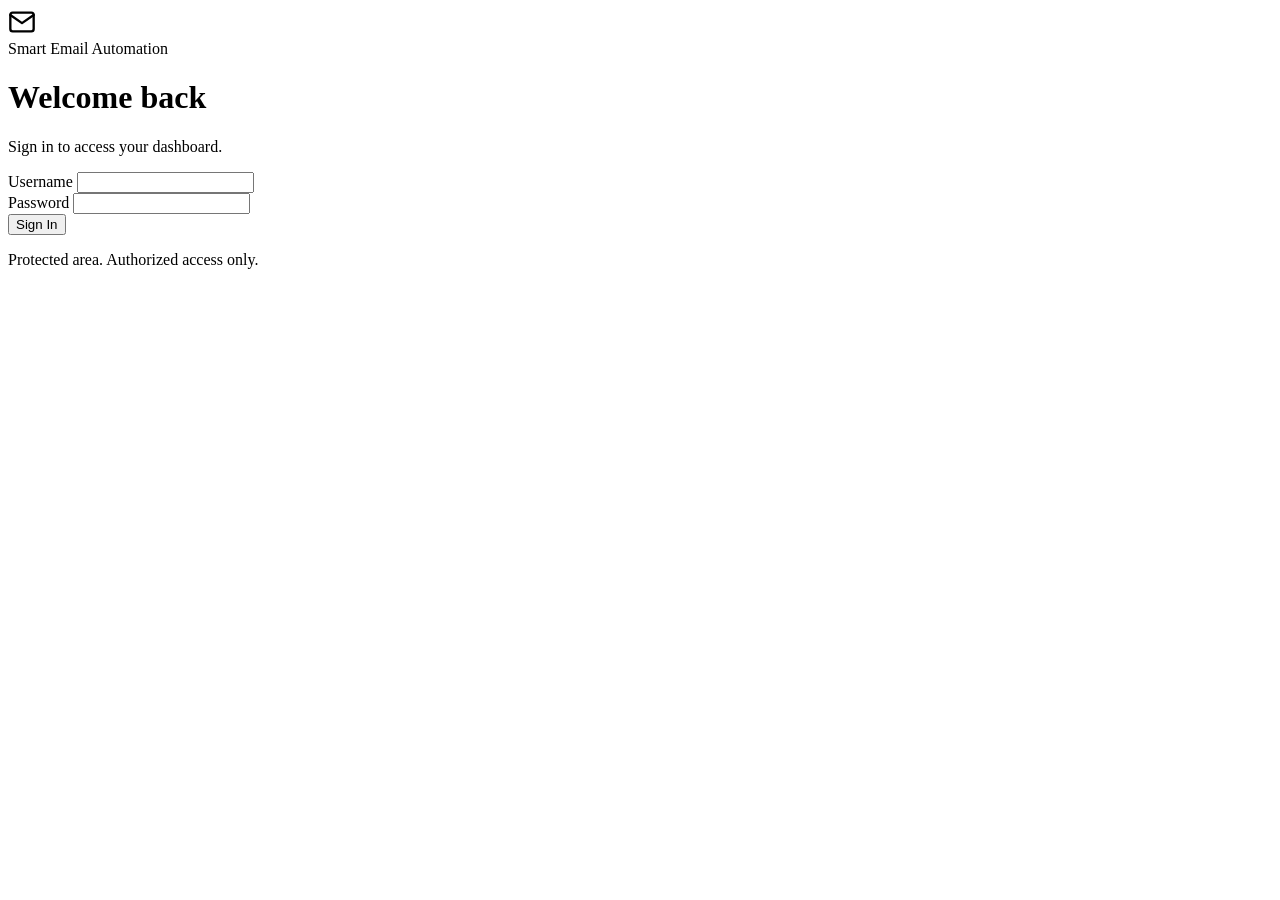
==== frontend/login.html @ 8af30b0a "feat: harden and deploy smart email automation" ====
<!DOCTYPE html>
<html lang="en">
<head>
  <meta charset="UTF-8" />
  <meta name="viewport" content="width=device-width, initial-scale=1.0" />
  <title>Sign In — ResumeMailer</title>
  <link rel="preconnect" href="https://fonts.googleapis.com" />
  <link rel="preconnect" href="https://fonts.gstatic.com" crossorigin />
  <link href="https://fonts.googleapis.com/css2?family=Inter:wght@300;400;500;600;700;800&display=swap" rel="stylesheet" />
  <link rel="stylesheet" href="/static/css/login.css" />
</head>
<body>
  <div class="bg-aurora">
    <div class="orb orb-1"></div>
    <div class="orb orb-2"></div>
    <div class="orb orb-3"></div>
    <div class="grid-overlay"></div>
  </div>

  <main class="login-shell">
    <div class="login-card">
      <div class="login-brand">
        <div class="brand-icon">
          <svg width="28" height="28" viewBox="0 0 24 24" fill="none" stroke="currentColor" stroke-width="2" stroke-linecap="round" stroke-linejoin="round">
            <path d="M4 4h16c1.1 0 2 .9 2 2v12c0 1.1-.9 2-2 2H4c-1.1 0-2-.9-2-2V6c0-1.1.9-2 2-2z"/>
            <polyline points="22,6 12,13 2,6"/>
          </svg>
        </div>
        <span>Smart Email Automation</span>
      </div>

      <h1 class="login-title">Welcome back</h1>
      <p class="login-subtitle">Sign in to access your dashboard.</p>

      <form id="login-form" class="login-form" autocomplete="on" novalidate>
        <div class="form-group">
          <label class="form-label" for="username">Username</label>
          <input type="text" id="username" name="username" class="form-input"
                 autocomplete="username" autocapitalize="none" spellcheck="false" required />
        </div>

        <div class="form-group">
          <label class="form-label" for="password">Password</label>
          <input type="password" id="password" name="password" class="form-input"
                 autocomplete="current-password" required />
        </div>

        <div class="form-error" id="form-error" hidden></div>

        <button type="submit" class="btn btn-primary btn-lg" id="login-btn">
          <span class="btn-text">Sign In</span>
          <span class="btn-loader" hidden></span>
        </button>
      </form>

      <p class="login-footer">Protected area. Authorized access only.</p>
    </div>
  </main>

  <script>
    (function () {
      const form = document.getElementById('login-form');
      const errEl = document.getElementById('form-error');
      const btn = document.getElementById('login-btn');
      const btnText = btn.querySelector('.btn-text');
      const btnLoader = btn.querySelector('.btn-loader');

      function showError(msg) {
        errEl.textContent = msg;
        errEl.hidden = !msg;
      }

      // If already authenticated, skip the login screen.
      fetch('/api/auth/status', { credentials: 'same-origin' })
        .then((r) => r.ok ? r.json() : null)
        .then((data) => {
          if (data && data.authenticated) {
            window.location.replace('/');
          }
        })
        .catch(() => { /* ignore */ });

      form.addEventListener('submit', async (e) => {
        e.preventDefault();
        showError('');
        const username = document.getElementById('username').value.trim();
        const password = document.getElementById('password').value;
        if (!username || !password) {
          showError('Please enter both username and password.');
          return;
        }
        btn.disabled = true;
        btnText.hidden = true;
        btnLoader.hidden = false;
        try {
          const res = await fetch('/api/auth/login', {
            method: 'POST',
            credentials: 'same-origin',
            headers: { 'Content-Type': 'application/json' },
            body: JSON.stringify({ username, password }),
          });
          if (res.ok) {
            window.location.replace('/');
            return;
          }
          const data = await res.json().catch(() => ({}));
          showError(data.detail || 'Sign in failed. Please try again.');
        } catch (err) {
          showError('Network error. Please try again.');
        } finally {
          btn.disabled = false;
          btnText.hidden = false;
          btnLoader.hidden = true;
        }
      });
    })();
  </script>
</body>
</html>
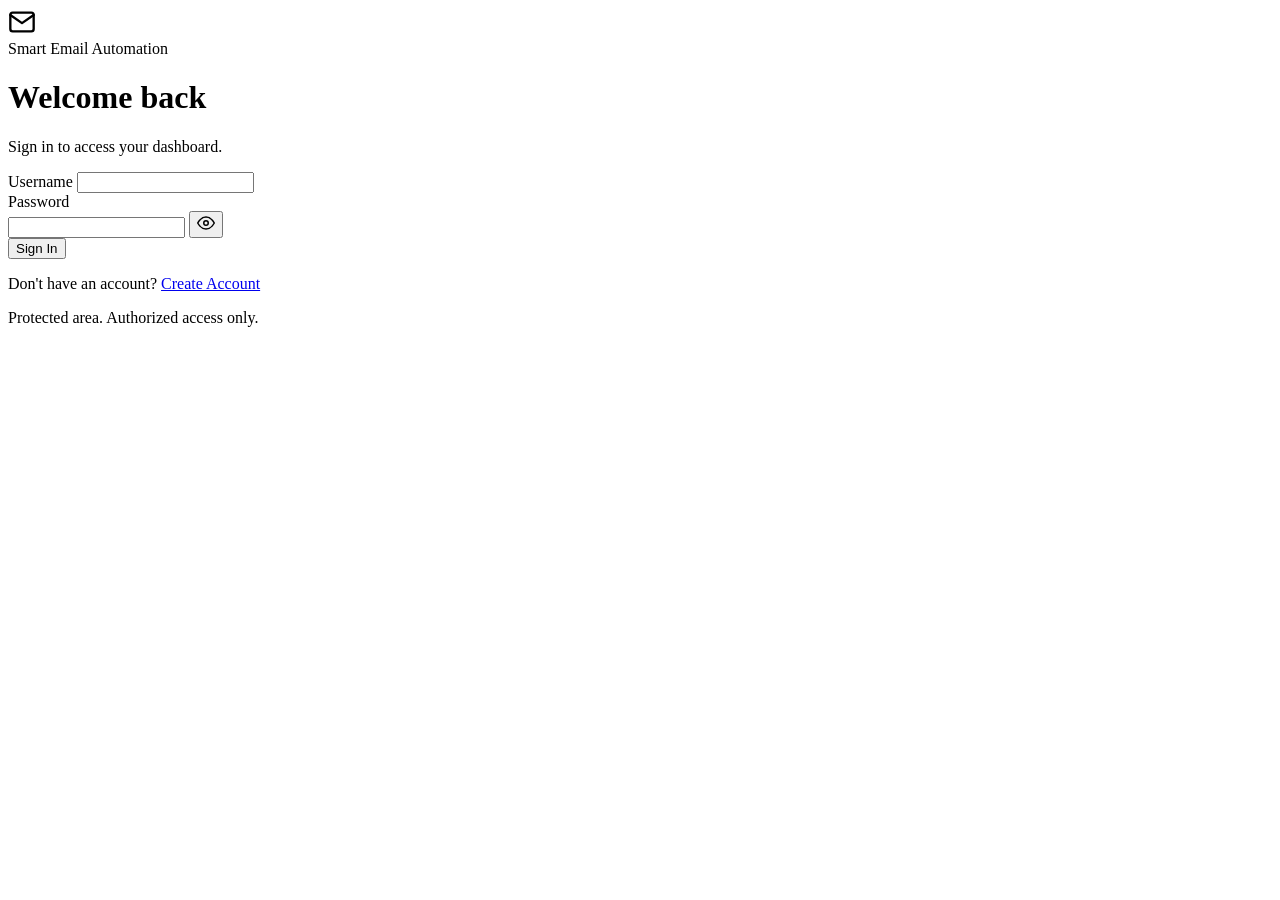
==== commit d85b6e96: "Add multi-user authentication with SQLite, update deployment for production" ====
--- a/frontend/login.html
+++ b/frontend/login.html
@@ -29,29 +29,107 @@
         <span>Smart Email Automation</span>
       </div>
 
-      <h1 class="login-title">Welcome back</h1>
-      <p class="login-subtitle">Sign in to access your dashboard.</p>
-
-      <form id="login-form" class="login-form" autocomplete="on" novalidate>
-        <div class="form-group">
-          <label class="form-label" for="username">Username</label>
-          <input type="text" id="username" name="username" class="form-input"
-                 autocomplete="username" autocapitalize="none" spellcheck="false" required />
-        </div>
-
-        <div class="form-group">
-          <label class="form-label" for="password">Password</label>
-          <input type="password" id="password" name="password" class="form-input"
-                 autocomplete="current-password" required />
-        </div>
-
-        <div class="form-error" id="form-error" hidden></div>
-
-        <button type="submit" class="btn btn-primary btn-lg" id="login-btn">
-          <span class="btn-text">Sign In</span>
-          <span class="btn-loader" hidden></span>
-        </button>
-      </form>
+      <div id="signin-panel">
+        <h1 class="login-title">Welcome back</h1>
+        <p class="login-subtitle">Sign in to access your dashboard.</p>
+
+        <form id="login-form" class="login-form" autocomplete="on" novalidate>
+          <div class="form-group">
+            <label class="form-label" for="username">Username</label>
+            <input type="text" id="username" name="username" class="form-input"
+                   autocomplete="username" autocapitalize="none" spellcheck="false" required />
+          </div>
+
+          <div class="form-group">
+            <label class="form-label" for="password">Password</label>
+            <div class="password-wrapper">
+              <input type="password" id="password" name="password" class="form-input"
+                     autocomplete="current-password" required />
+              <button type="button" class="password-toggle" data-target="password" tabindex="-1">
+                <svg class="eye-icon" width="18" height="18" viewBox="0 0 24 24" fill="none" stroke="currentColor" stroke-width="2">
+                  <path d="M1 12s4-8 11-8 11 8 11 8-4 8-11 8-11-8-11-8z"/>
+                  <circle cx="12" cy="12" r="3"/>
+                </svg>
+                <svg class="eye-off-icon" width="18" height="18" viewBox="0 0 24 24" fill="none" stroke="currentColor" stroke-width="2" style="display:none">
+                  <path d="M17.94 17.94A10.07 10.07 0 0 1 12 20c-7 0-11-8-11-8a18.45 18.45 0 0 1 5.06-5.94M9.9 4.24A9.12 9.12 0 0 1 12 4c7 0 11 8 11 8a18.5 18.5 0 0 1-2.16 3.19m-6.72-1.07a3 3 0 1 1-4.24-4.24"/>
+                  <line x1="1" y1="1" x2="23" y2="23"/>
+                </svg>
+              </button>
+            </div>
+          </div>
+
+          <div class="form-error" id="form-error" hidden></div>
+
+          <button type="submit" class="btn btn-primary btn-lg" id="login-btn">
+            <span class="btn-text">Sign In</span>
+            <span class="btn-loader" hidden></span>
+          </button>
+        </form>
+
+        <p class="login-toggle">
+          Don't have an account? <a href="#" id="show-register">Create Account</a>
+        </p>
+      </div>
+
+      <div id="register-panel" hidden>
+        <h1 class="login-title">Create your account</h1>
+        <p class="login-subtitle">Set up your account to access your dashboard.</p>
+
+        <form id="register-form" class="login-form" autocomplete="off" novalidate>
+          <div class="form-group">
+            <label class="form-label" for="reg-username">Username</label>
+            <input type="text" id="reg-username" name="username" class="form-input"
+                   autocomplete="username" autocapitalize="none" spellcheck="false" required />
+          </div>
+
+          <div class="form-group">
+            <label class="form-label" for="reg-password">Password</label>
+            <div class="password-wrapper">
+              <input type="password" id="reg-password" name="password" class="form-input"
+                     autocomplete="new-password" required />
+              <button type="button" class="password-toggle" data-target="reg-password" tabindex="-1">
+                <svg class="eye-icon" width="18" height="18" viewBox="0 0 24 24" fill="none" stroke="currentColor" stroke-width="2">
+                  <path d="M1 12s4-8 11-8 11 8 11 8-4 8-11 8-11-8-11-8z"/>
+                  <circle cx="12" cy="12" r="3"/>
+                </svg>
+                <svg class="eye-off-icon" width="18" height="18" viewBox="0 0 24 24" fill="none" stroke="currentColor" stroke-width="2" style="display:none">
+                  <path d="M17.94 17.94A10.07 10.07 0 0 1 12 20c-7 0-11-8-11-8a18.45 18.45 0 0 1 5.06-5.94M9.9 4.24A9.12 9.12 0 0 1 12 4c7 0 11 8 11 8a18.5 18.5 0 0 1-2.16 3.19m-6.72-1.07a3 3 0 1 1-4.24-4.24"/>
+                  <line x1="1" y1="1" x2="23" y2="23"/>
+                </svg>
+              </button>
+            </div>
+          </div>
+
+          <div class="form-group">
+            <label class="form-label" for="reg-confirm">Confirm Password</label>
+            <div class="password-wrapper">
+              <input type="password" id="reg-confirm" name="confirm_password" class="form-input"
+                     autocomplete="new-password" required />
+              <button type="button" class="password-toggle" data-target="reg-confirm" tabindex="-1">
+                <svg class="eye-icon" width="18" height="18" viewBox="0 0 24 24" fill="none" stroke="currentColor" stroke-width="2">
+                  <path d="M1 12s4-8 11-8 11 8 11 8-4 8-11 8-11-8-11-8z"/>
+                  <circle cx="12" cy="12" r="3"/>
+                </svg>
+                <svg class="eye-off-icon" width="18" height="18" viewBox="0 0 24 24" fill="none" stroke="currentColor" stroke-width="2" style="display:none">
+                  <path d="M17.94 17.94A10.07 10.07 0 0 1 12 20c-7 0-11-8-11-8a18.45 18.45 0 0 1 5.06-5.94M9.9 4.24A9.12 9.12 0 0 1 12 4c7 0 11 8 11 8a18.5 18.5 0 0 1-2.16 3.19m-6.72-1.07a3 3 0 1 1-4.24-4.24"/>
+                  <line x1="1" y1="1" x2="23" y2="23"/>
+                </svg>
+              </button>
+            </div>
+          </div>
+
+          <div class="form-error" id="register-error" hidden></div>
+
+          <button type="submit" class="btn btn-primary btn-lg" id="register-btn">
+            <span class="btn-text">Create Account</span>
+            <span class="btn-loader" hidden></span>
+          </button>
+        </form>
+
+        <p class="login-toggle">
+          Already have an account? <a href="#" id="show-login">Sign In</a>
+        </p>
+      </div>
 
       <p class="login-footer">Protected area. Authorized access only.</p>
     </div>
@@ -59,59 +137,158 @@
 
   <script>
     (function () {
-      const form = document.getElementById('login-form');
-      const errEl = document.getElementById('form-error');
-      const btn = document.getElementById('login-btn');
-      const btnText = btn.querySelector('.btn-text');
-      const btnLoader = btn.querySelector('.btn-loader');
-
-      function showError(msg) {
-        errEl.textContent = msg;
-        errEl.hidden = !msg;
+      const signinPanel = document.getElementById('signin-panel');
+      const registerPanel = document.getElementById('register-panel');
+      const loginForm = document.getElementById('login-form');
+      const registerForm = document.getElementById('register-form');
+      const loginError = document.getElementById('form-error');
+      const registerError = document.getElementById('register-error');
+      const loginBtn = document.getElementById('login-btn');
+      const registerBtn = document.getElementById('register-btn');
+      const loginBtnText = loginBtn.querySelector('.btn-text');
+      const loginBtnLoader = loginBtn.querySelector('.btn-loader');
+      const registerBtnText = registerBtn.querySelector('.btn-text');
+      const registerBtnLoader = registerBtn.querySelector('.btn-loader');
+
+      function showError(el, msg) {
+        el.textContent = msg;
+        el.hidden = !msg;
       }
 
-      // If already authenticated, skip the login screen.
+      function setButtonLoading(btn, textEl, loaderEl, loading) {
+        btn.disabled = loading;
+        textEl.hidden = loading;
+        loaderEl.hidden = !loading;
+      }
+
+      function togglePassword(targetId, btn) {
+        const input = document.getElementById(targetId);
+        const eyeIcon = btn.querySelector('.eye-icon');
+        const eyeOffIcon = btn.querySelector('.eye-off-icon');
+        if (input.type === 'password') {
+          input.type = 'text';
+          eyeIcon.style.display = 'none';
+          eyeOffIcon.style.display = 'block';
+        } else {
+          input.type = 'password';
+          eyeIcon.style.display = 'block';
+          eyeOffIcon.style.display = 'none';
+        }
+      }
+
+      document.querySelectorAll('.password-toggle').forEach(function(btn) {
+        btn.addEventListener('click', function() {
+          const targetId = this.getAttribute('data-target');
+          if (targetId) {
+            togglePassword(targetId, this);
+          }
+        });
+      });
+
+      document.getElementById('show-register').addEventListener('click', function(e) {
+        e.preventDefault();
+        signinPanel.hidden = true;
+        registerPanel.hidden = false;
+        showError(loginError, '');
+        showError(registerError, '');
+      });
+
+      document.getElementById('show-login').addEventListener('click', function(e) {
+        e.preventDefault();
+        registerPanel.hidden = true;
+        signinPanel.hidden = false;
+        showError(loginError, '');
+        showError(registerError, '');
+      });
+
       fetch('/api/auth/status', { credentials: 'same-origin' })
-        .then((r) => r.ok ? r.json() : null)
-        .then((data) => {
+        .then(function(r) { return r.ok ? r.json() : null; })
+        .then(function(data) {
           if (data && data.authenticated) {
             window.location.replace('/');
           }
         })
-        .catch(() => { /* ignore */ });
-
-      form.addEventListener('submit', async (e) => {
-        e.preventDefault();
-        showError('');
-        const username = document.getElementById('username').value.trim();
-        const password = document.getElementById('password').value;
+        .catch(function() {});
+
+      loginForm.addEventListener('submit', function(e) {
+        e.preventDefault();
+        showError(loginError, '');
+        var username = document.getElementById('username').value.trim();
+        var password = document.getElementById('password').value;
         if (!username || !password) {
-          showError('Please enter both username and password.');
+          showError(loginError, 'Please enter both username and password.');
           return;
         }
-        btn.disabled = true;
-        btnText.hidden = true;
-        btnLoader.hidden = false;
-        try {
-          const res = await fetch('/api/auth/login', {
-            method: 'POST',
-            credentials: 'same-origin',
-            headers: { 'Content-Type': 'application/json' },
-            body: JSON.stringify({ username, password }),
-          });
+        setButtonLoading(loginBtn, loginBtnText, loginBtnLoader, true);
+        fetch('/api/auth/login', {
+          method: 'POST',
+          credentials: 'same-origin',
+          headers: { 'Content-Type': 'application/json' },
+          body: JSON.stringify({ username: username, password: password })
+        })
+        .then(function(res) {
           if (res.ok) {
             window.location.replace('/');
             return;
           }
-          const data = await res.json().catch(() => ({}));
-          showError(data.detail || 'Sign in failed. Please try again.');
-        } catch (err) {
-          showError('Network error. Please try again.');
-        } finally {
-          btn.disabled = false;
-          btnText.hidden = false;
-          btnLoader.hidden = true;
-        }
+          return res.json().catch(function() { return {}; });
+        })
+        .then(function(data) {
+          if (data) {
+            showError(loginError, data.detail || 'Sign in failed. Please try again.');
+          }
+        })
+        .catch(function() {
+          showError(loginError, 'Network error. Please try again.');
+        })
+        .finally(function() {
+          setButtonLoading(loginBtn, loginBtnText, loginBtnLoader, false);
+        });
+      });
+
+      registerForm.addEventListener('submit', function(e) {
+        e.preventDefault();
+        showError(registerError, '');
+        var username = document.getElementById('reg-username').value.trim();
+        var password = document.getElementById('reg-password').value;
+        var confirmPassword = document.getElementById('reg-confirm').value;
+        if (!username || !password || !confirmPassword) {
+          showError(registerError, 'Please fill in all fields.');
+          return;
+        }
+        if (password !== confirmPassword) {
+          showError(registerError, 'Passwords do not match.');
+          return;
+        }
+        setButtonLoading(registerBtn, registerBtnText, registerBtnLoader, true);
+        fetch('/api/auth/register', {
+          method: 'POST',
+          credentials: 'same-origin',
+          headers: { 'Content-Type': 'application/json' },
+          body: JSON.stringify({
+            username: username,
+            password: password,
+            confirm_password: confirmPassword
+          })
+        })
+        .then(function(res) {
+          if (res.ok) {
+            window.location.replace('/');
+            return;
+          }
+          return res.json().catch(function() { return {}; });
+        })
+        .then(function(data) {
+          if (data) {
+            showError(registerError, data.detail || 'Account creation failed. Please try again.');
+          }
+        })
+        .catch(function() {
+          showError(registerError, 'Network error. Please try again.');
+        })
+        .finally(function() {
+          setButtonLoading(registerBtn, registerBtnText, registerBtnLoader, false);
+        });
       });
     })();
   </script>
